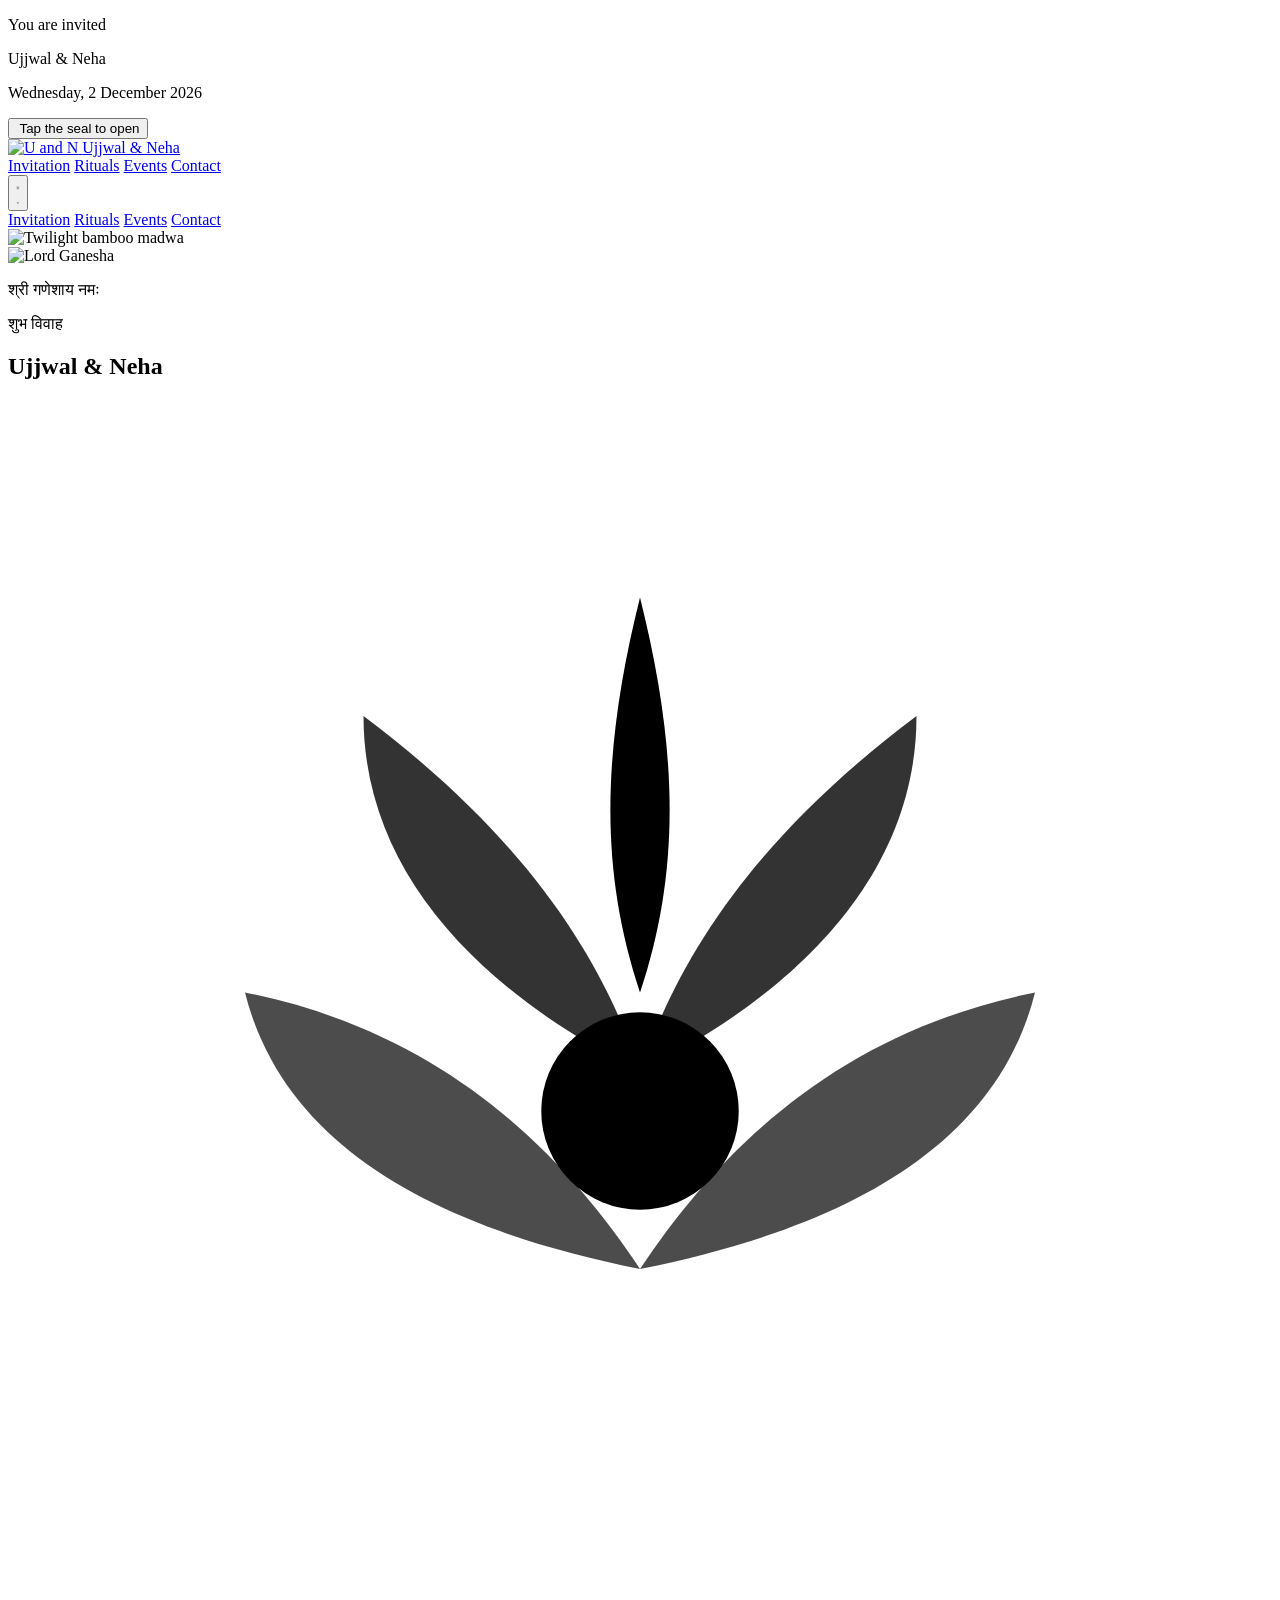
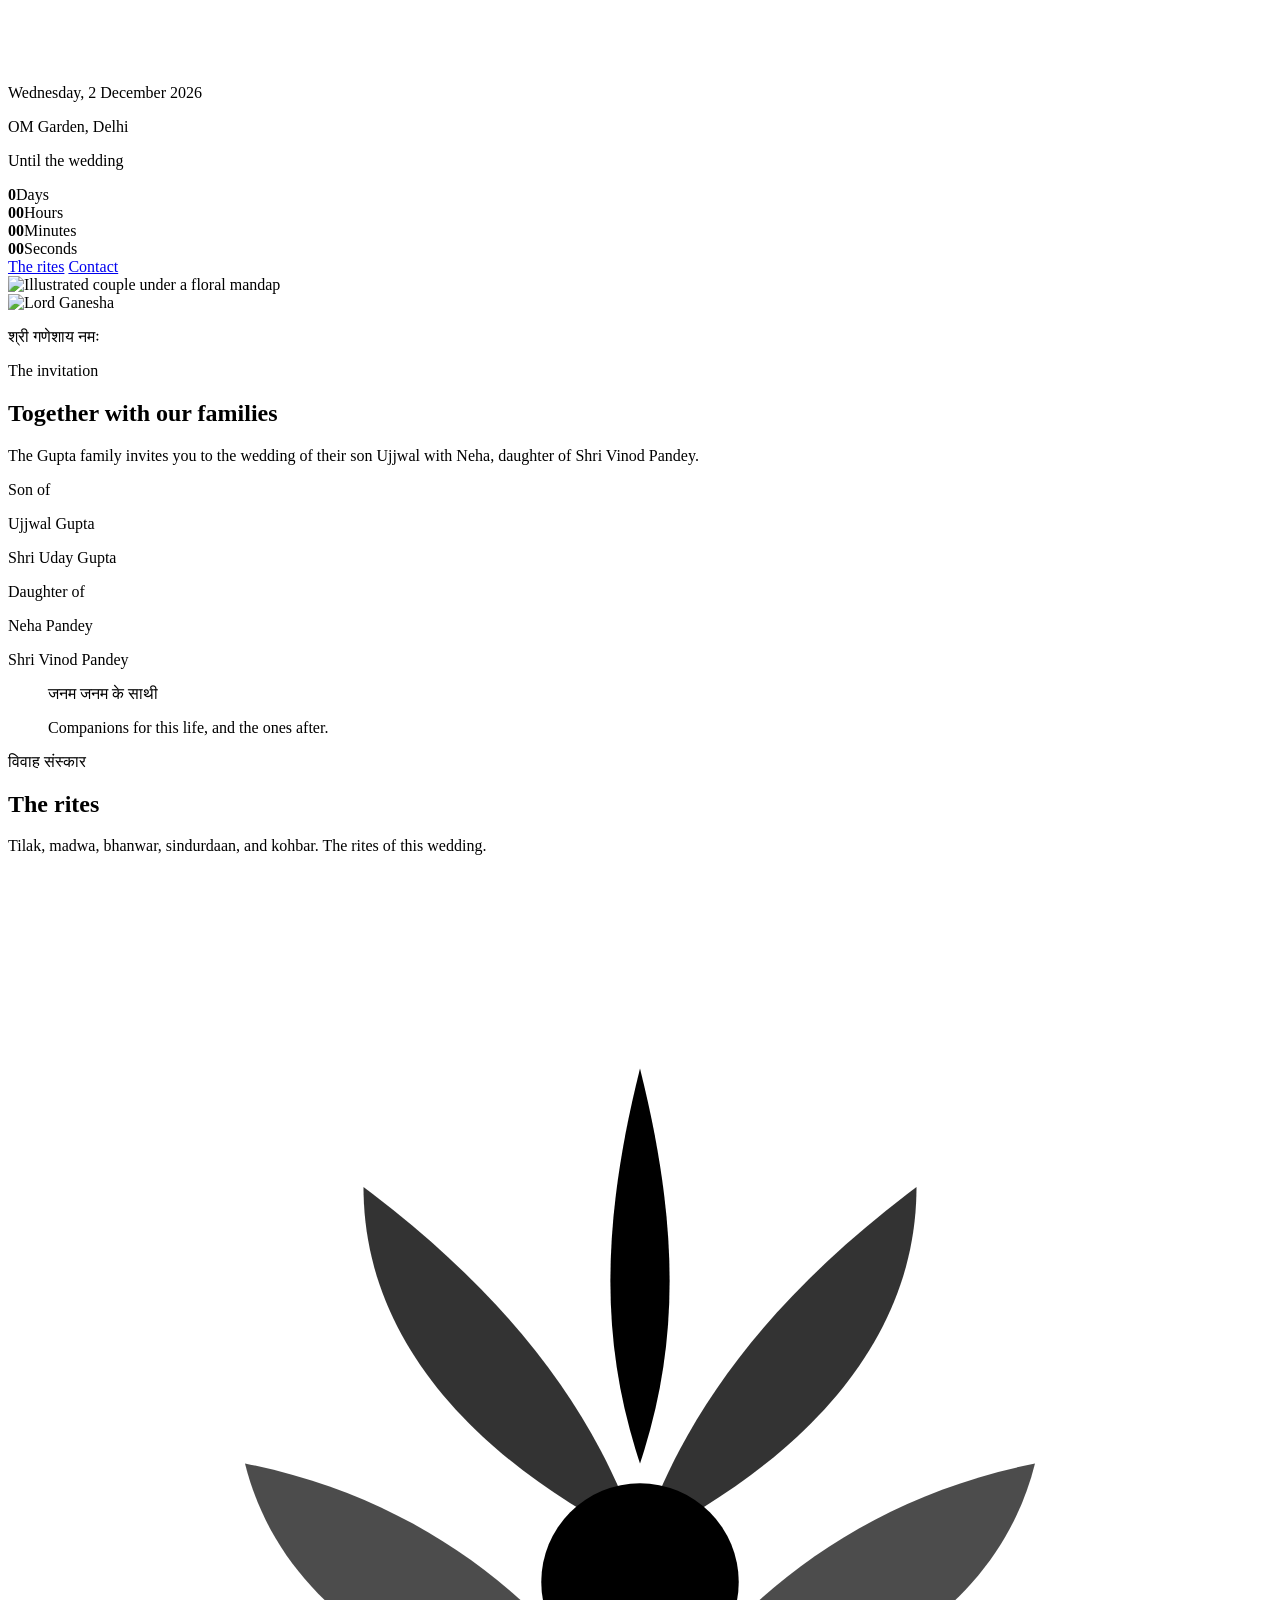
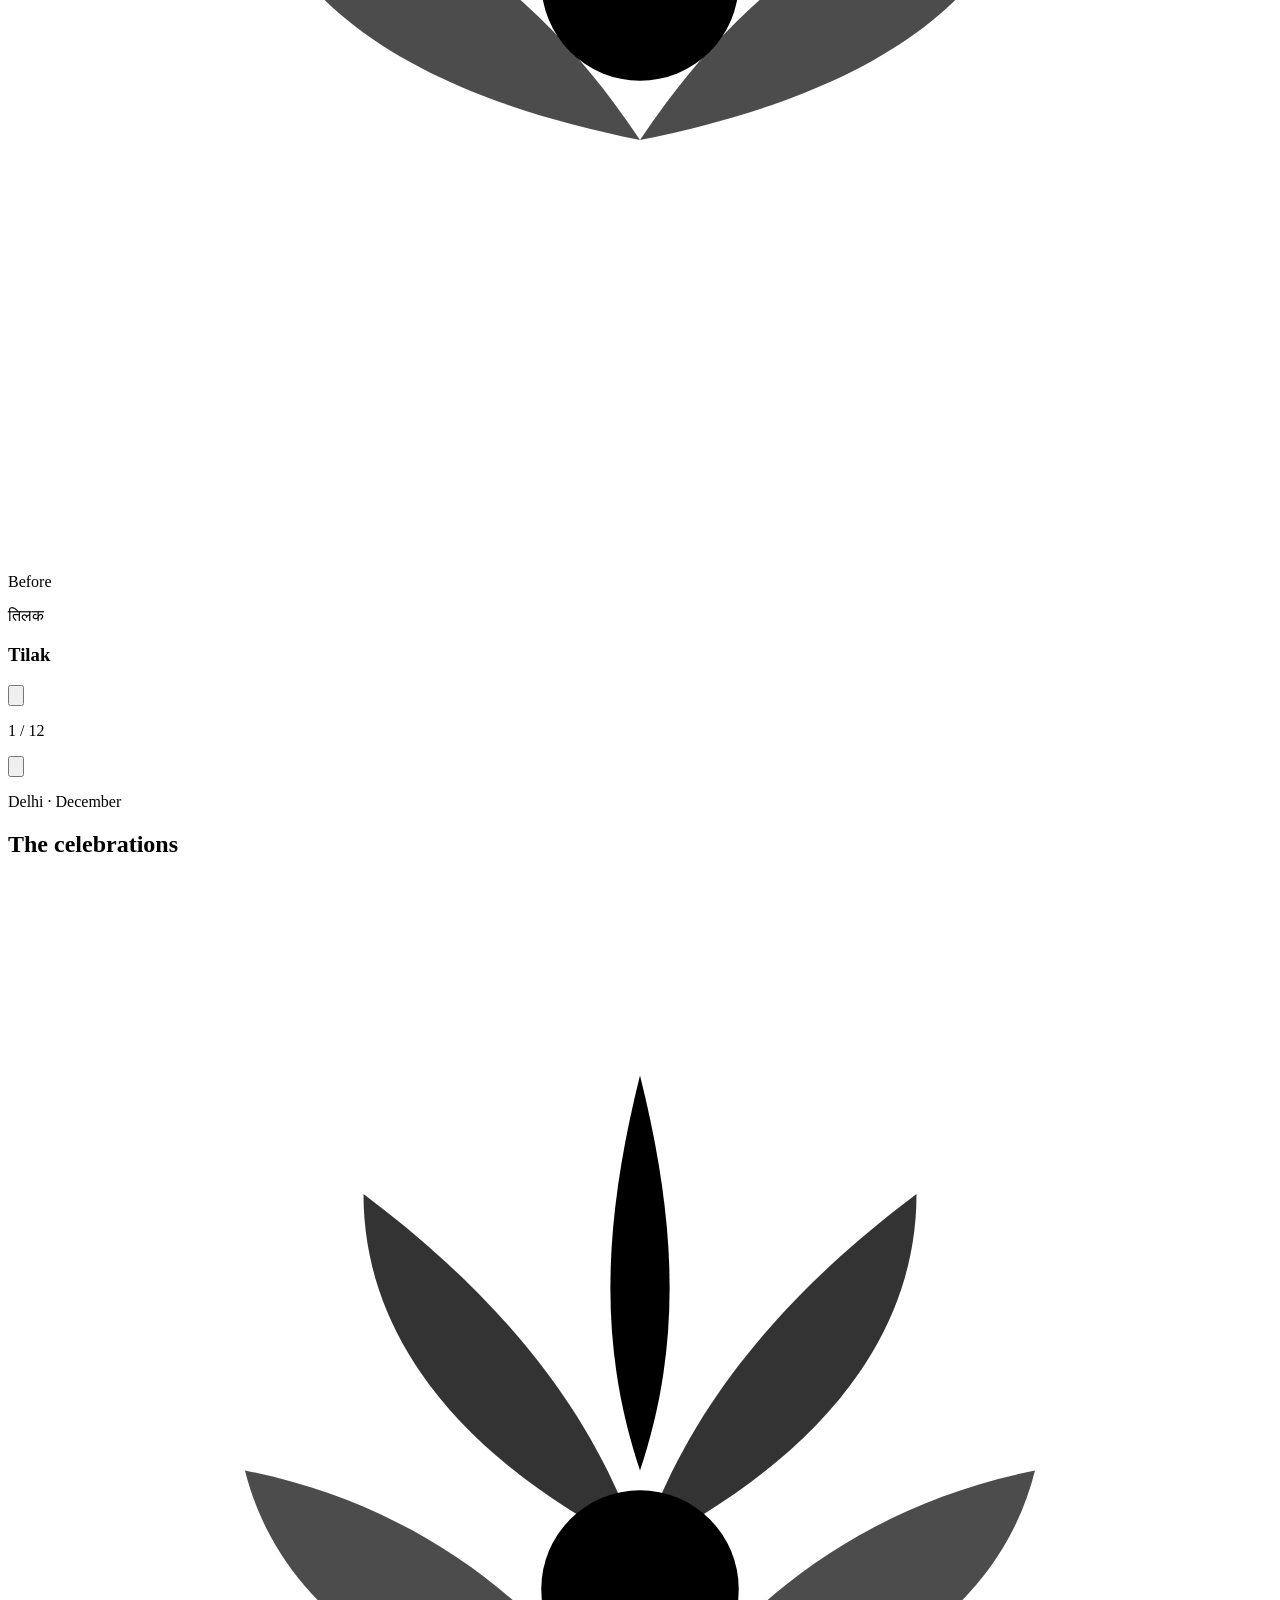
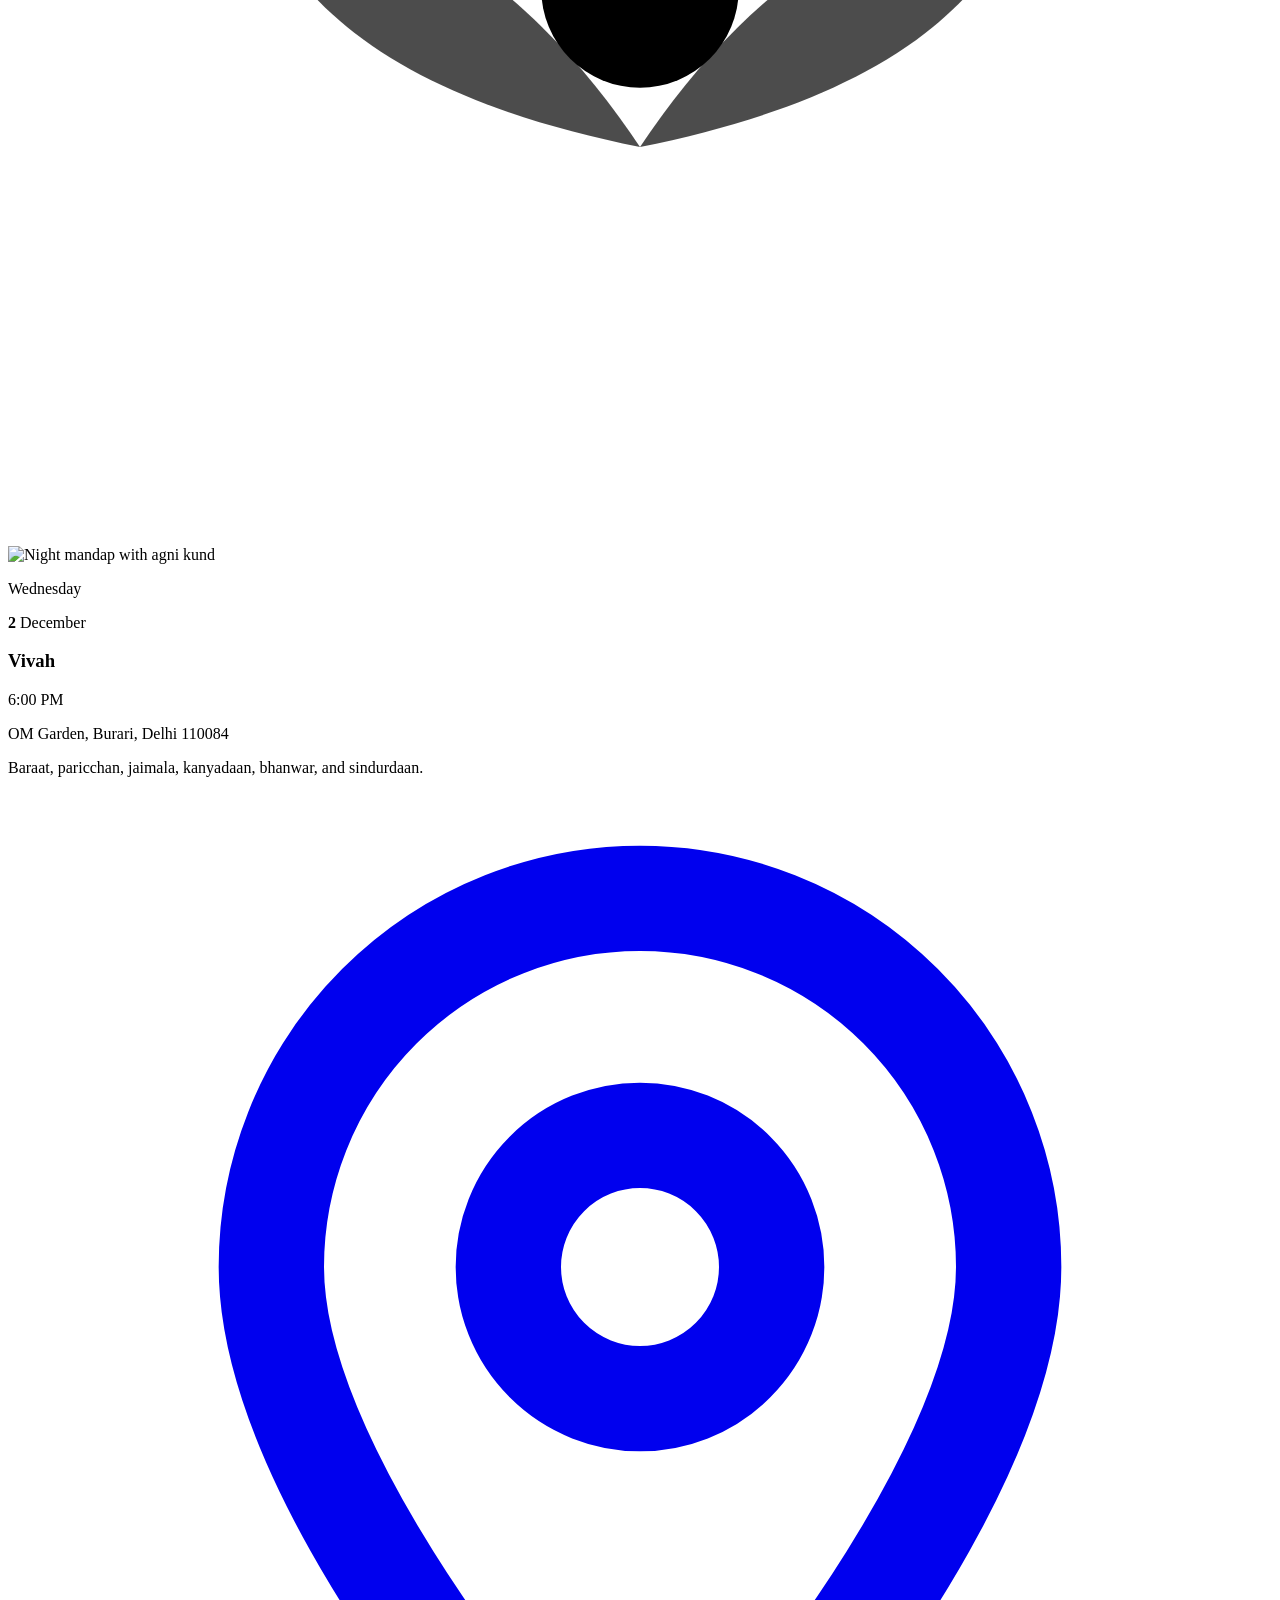
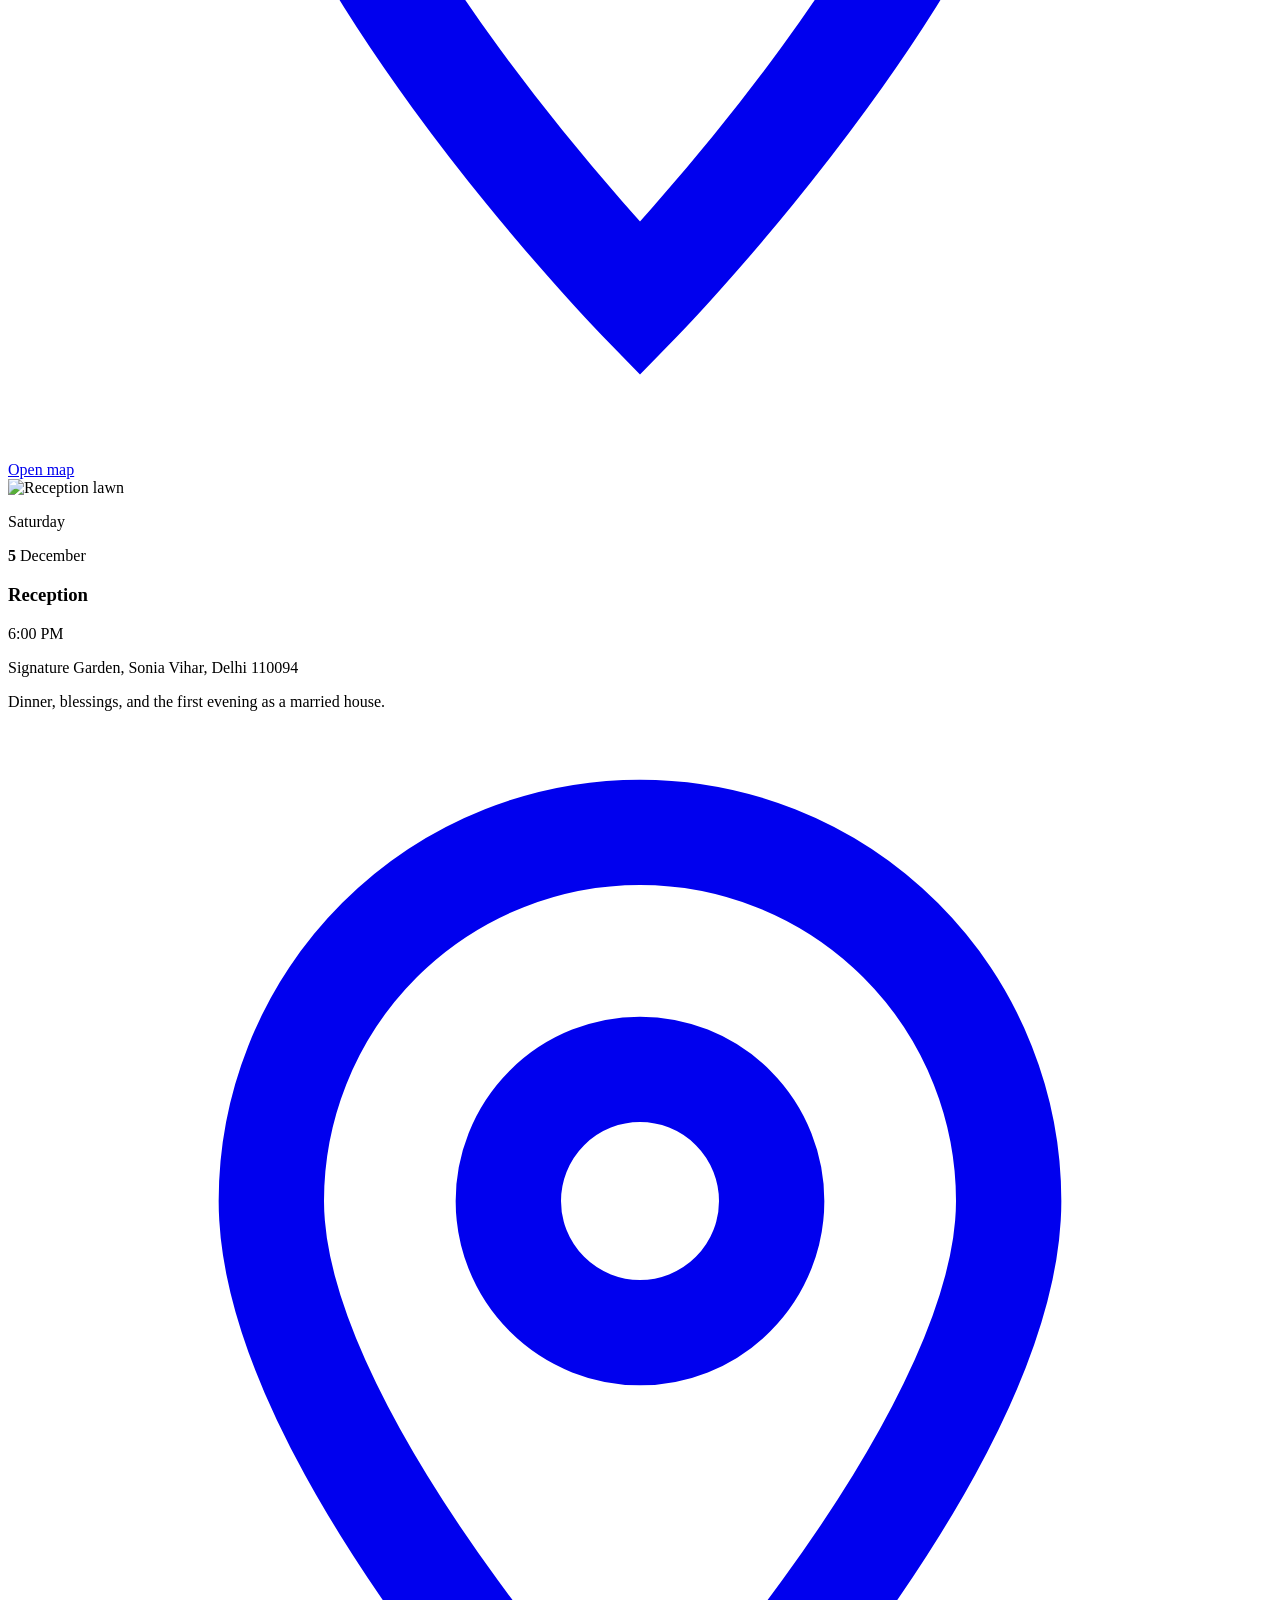
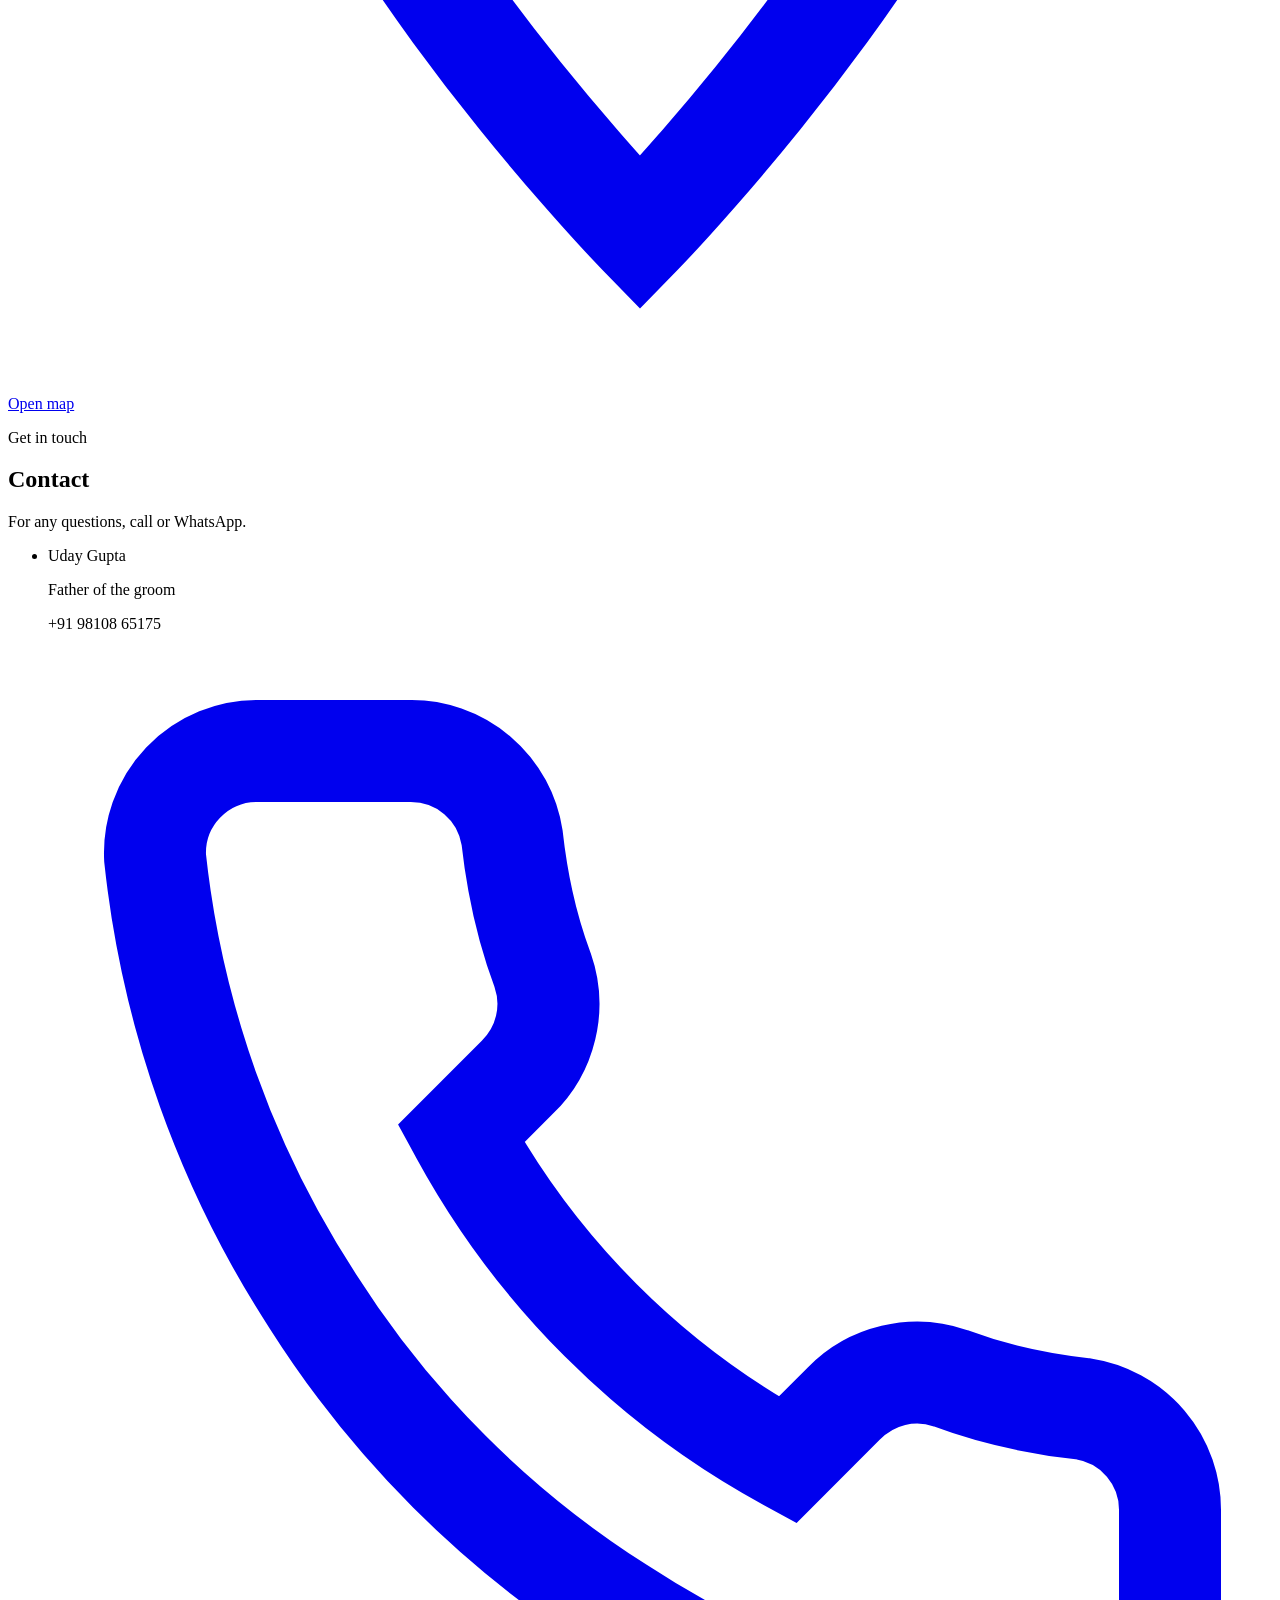
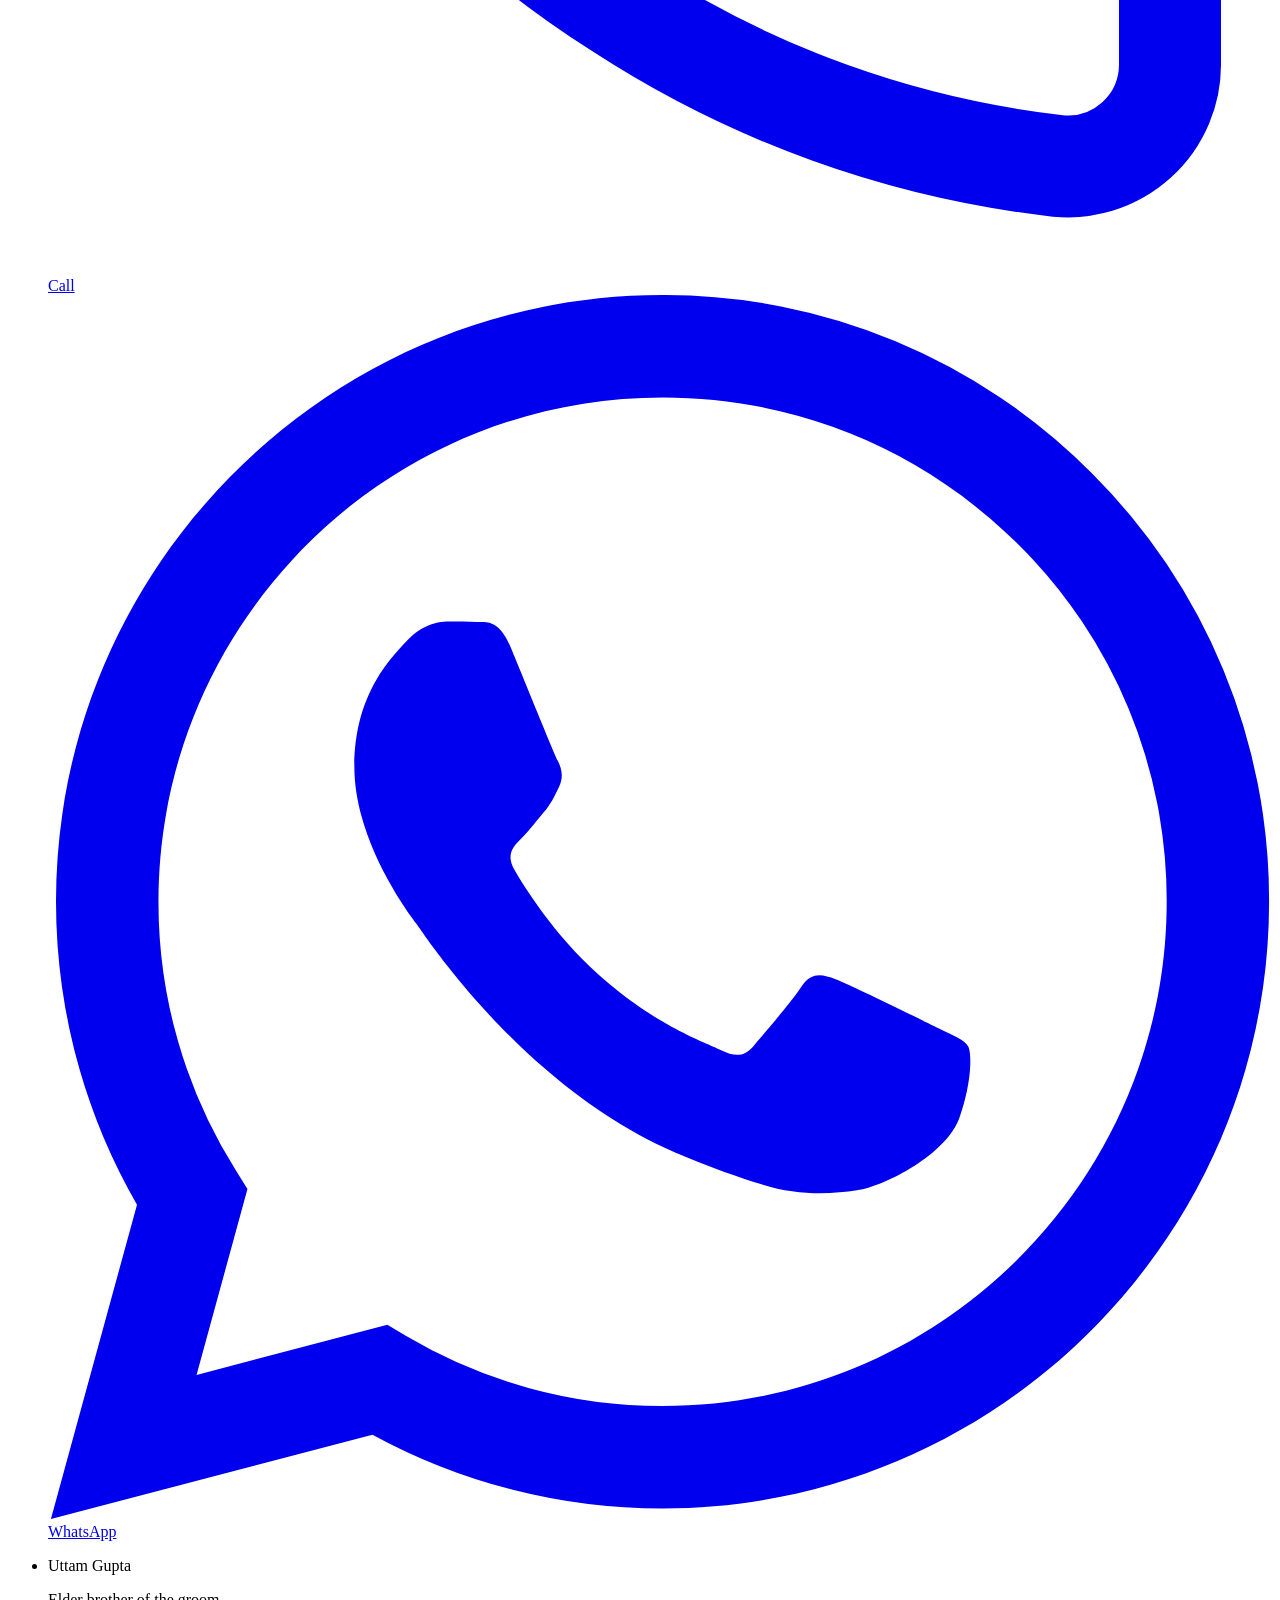
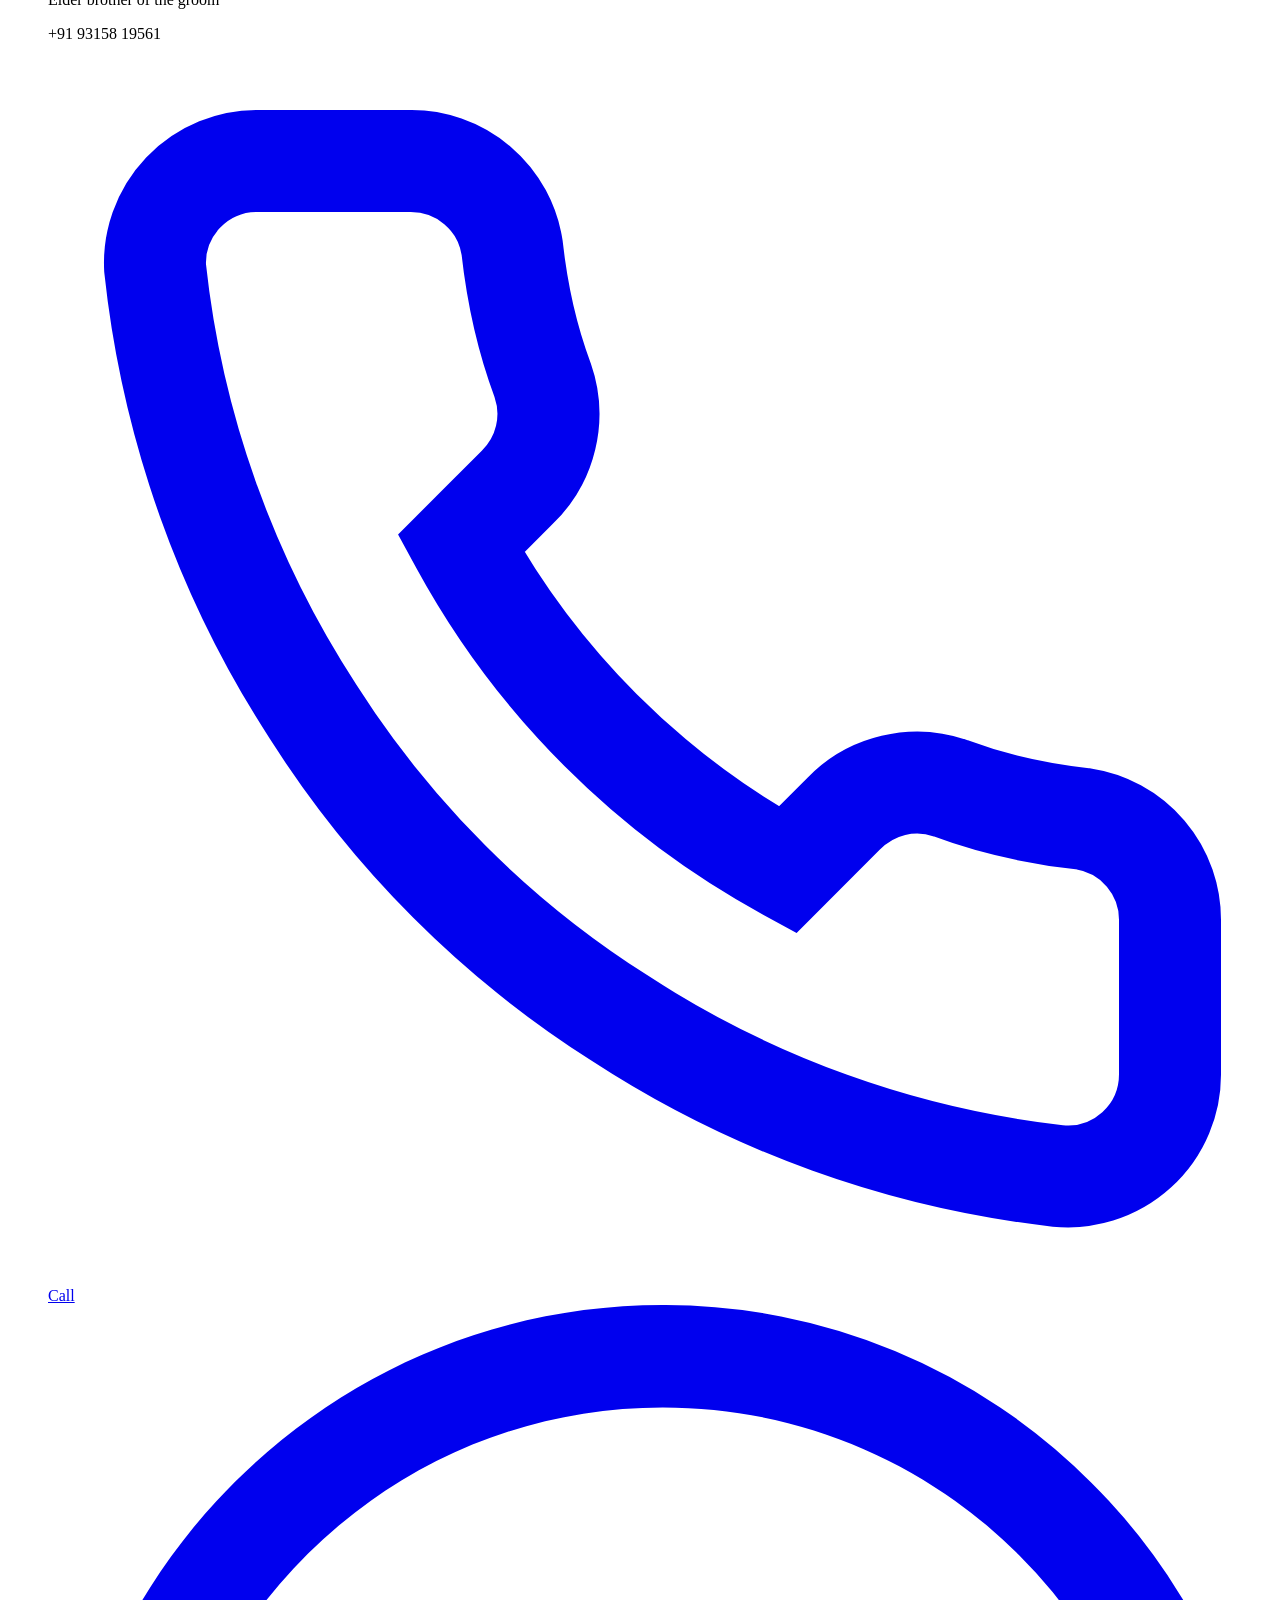
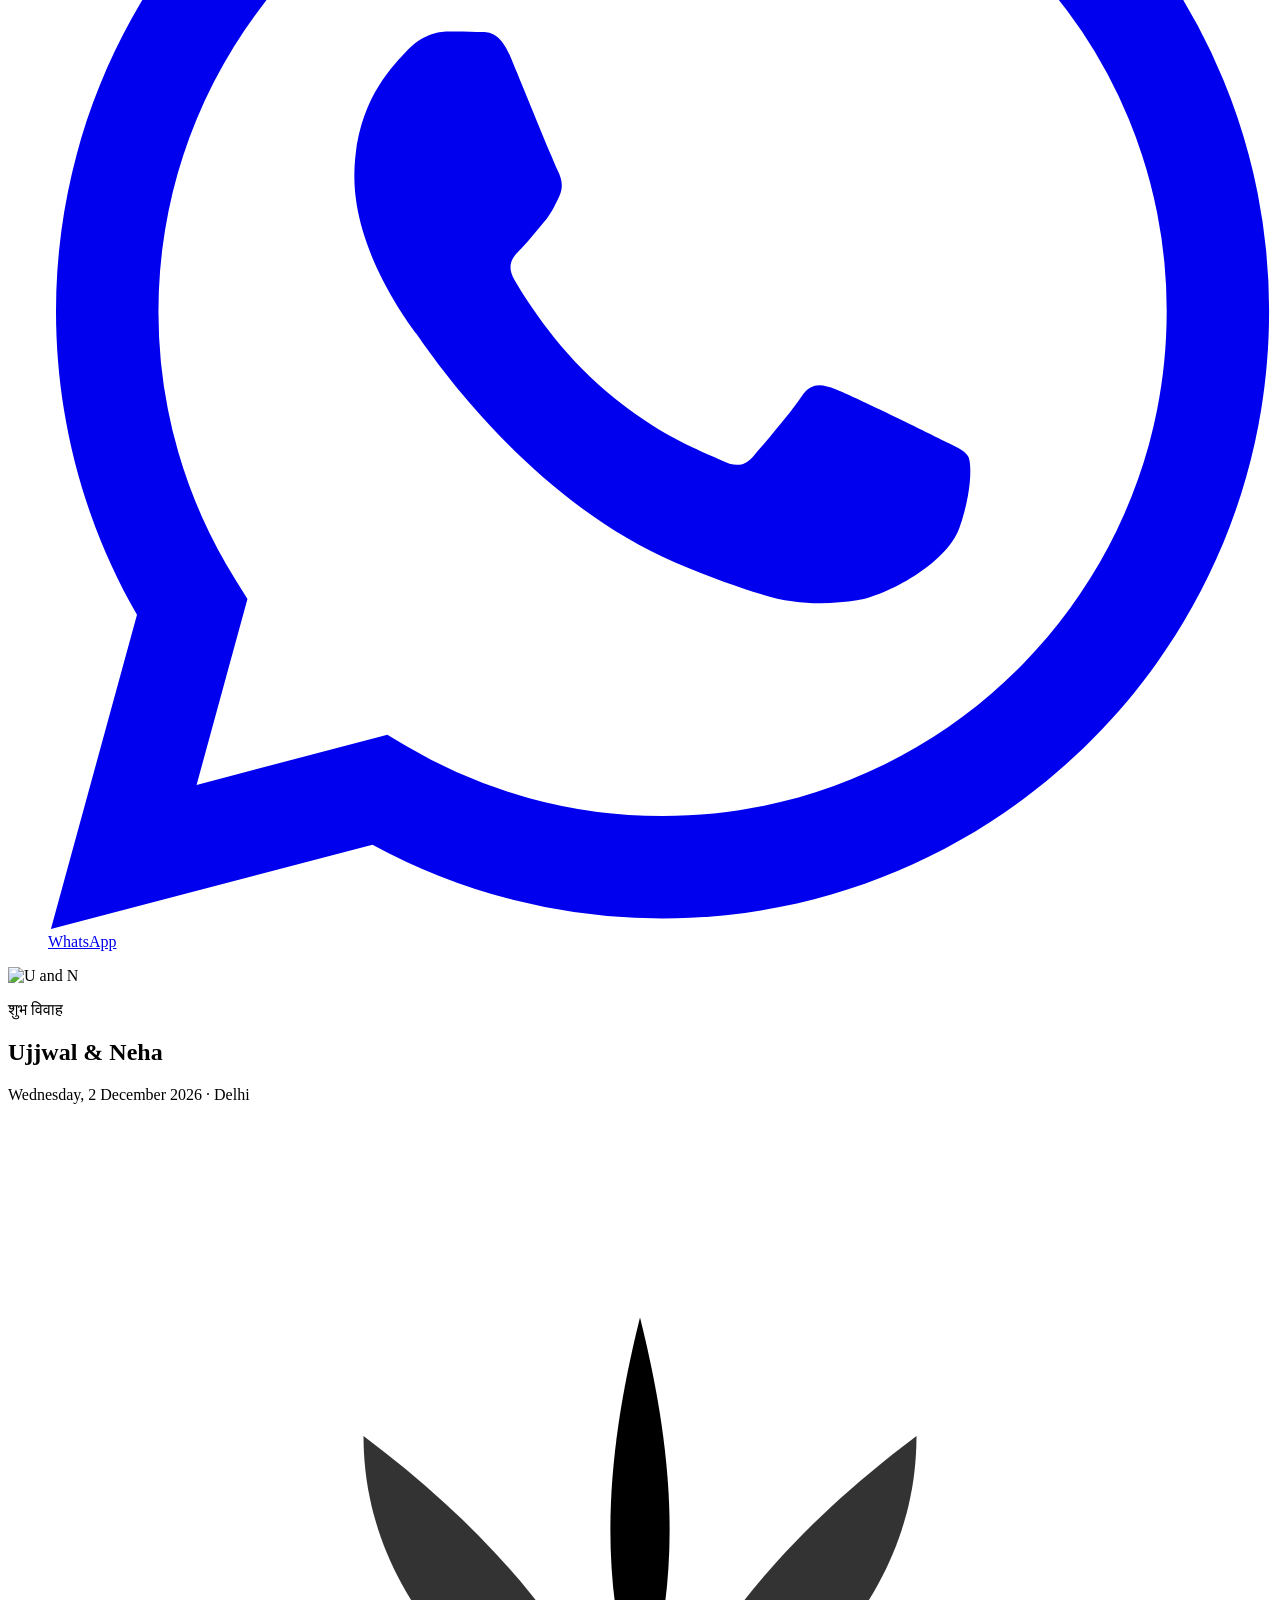
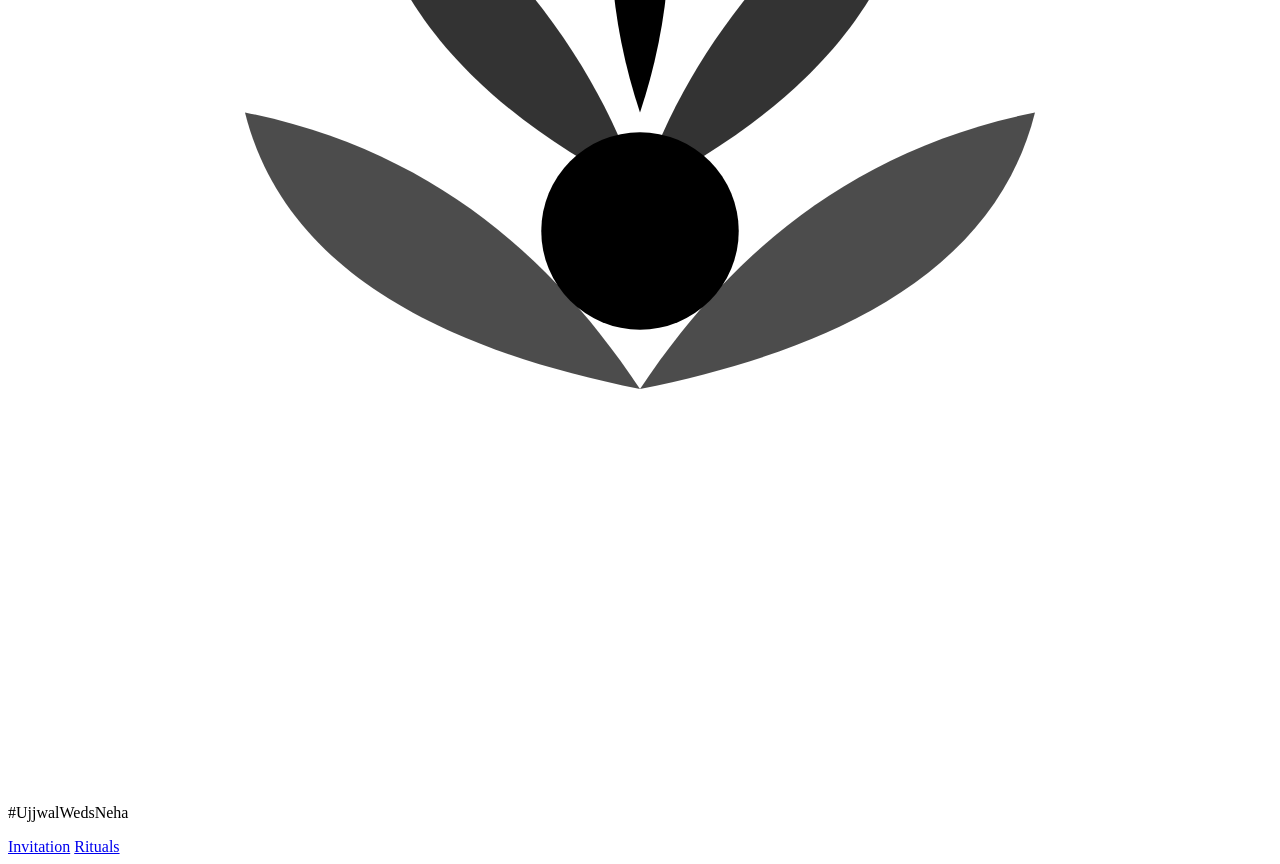
==== ujjwal-neha-wedding/index.html @ c1aa2977 "Export from Grok" ====
<!DOCTYPE html>
<html lang="en">
<head>
  <meta charset="UTF-8" />
  <meta name="viewport" content="width=device-width, initial-scale=1" />
  <title>Ujjwal & Neha</title>
  <meta name="description" content="Ujjwal Gupta and Neha Pandey invite you to their wedding in Delhi." />
  <meta name="theme-color" content="#2C3B29" />
  <link rel="preconnect" href="https://fonts.googleapis.com" />
  <link rel="preconnect" href="https://fonts.gstatic.com" crossorigin />
  <link href="https://fonts.googleapis.com/css2?family=Cormorant+Garamond:ital,wght@0,500;0,600;0,700;1,500;1,600&family=Outfit:wght@400;500;600;700&family=Tiro+Devanagari+Hindi:ital@0;1&display=swap" rel="stylesheet" />
  <link rel="stylesheet" href="/styles.css" />
</head>
<body>
  <div id="envelope" class="env-overlay" role="dialog" aria-label="Wedding envelope">
    <div class="env">
      <div class="env-front"></div>
      <div class="env-side env-side-left"></div>
      <div class="env-side env-side-right"></div>
      <div class="env-pocket">
        <div class="env-address">
          <p class="kicker sage">You are invited</p>
          <p class="display">Ujjwal & Neha</p>
          <p>Wednesday, 2 December 2026</p>
        </div>
      </div>
      <div class="env-flap">
        <div class="env-flap-face"></div>
        <div class="env-flap-back"></div>
      </div>
      <button type="button" class="env-seal-hit" id="seal" aria-label="Open the invitation">
        <span class="env-seal"><img src="/assets/monogram.webp" alt="" /></span>
        <span class="env-hint">Tap the seal to open</span>
      </button>
    </div>
  </div>

  <div id="site">
    <header class="site-header" id="header">
      <div class="header-inner">
        <a href="#top" class="brand">
          <img src="/assets/monogram.webp" alt="U and N" class="mono-sm" />
          <span>Ujjwal & Neha</span>
        </a>
        <nav class="nav-desk">
          <a href="#invitation">Invitation</a>
          <a href="#rites">Rituals</a>
          <a href="#events">Events</a>
          <a href="#contact">Contact</a>
        </nav>
        <button type="button" class="menu-btn" id="menu-btn" aria-label="Open menu">
          <svg id="icon-menu" viewBox="0 0 24 24" fill="none" stroke="currentColor" stroke-width="2"><path d="M4 6h16M4 12h16M4 18h16"/></svg>
          <svg id="icon-close" class="hidden" viewBox="0 0 24 24" fill="none" stroke="currentColor" stroke-width="2"><path d="M6 6l12 12M18 6L6 18"/></svg>
        </button>
      </div>
      <nav class="nav-mob hidden" id="nav-mob">
        <a href="#invitation">Invitation</a>
        <a href="#rites">Rituals</a>
        <a href="#events">Events</a>
        <a href="#contact">Contact</a>
      </nav>
    </header>

    <main>
      <section class="hero" id="top">
        <img src="/assets/hero-mandap.webp" alt="Twilight bamboo madwa" class="hero-bg" />
        <div class="hero-veil"></div>
        <div class="hero-inner">
          <img src="/assets/ganesh.webp" alt="Lord Ganesha" class="ganesh-lg" />
          <p class="deva gold-soft rise">श्री गणेशाय नमः</p>
          <p class="deva blessing">शुभ विवाह</p>
          <h1 class="display rise">Ujjwal <span>&</span> Neha</h1>
          <div class="divider light" aria-hidden="true">
            <span></span>
            <svg viewBox="0 0 64 64"><path d="M32 10c2 8 2 14 0 20-2-6-2-12 0-20Z"/><path d="M18 16c8 6 12 12 14 18-8-4-14-10-14-18Z" opacity=".8"/><path d="M46 16c-8 6-12 12-14 18 8-4 14-10 14-18Z" opacity=".8"/><path d="M12 30c10 2 16 8 20 14-10-2-18-6-20-14Z" opacity=".7"/><path d="M52 30c-10 2-16 8-20 14 10-2 18-6 20-14Z" opacity=".7"/><circle cx="32" cy="36" r="5"/></svg>
            <span></span>
          </div>
          <p class="hero-date">Wednesday, 2 December 2026</p>
          <p class="hero-place">OM Garden, Delhi</p>
          <div class="countdown" id="countdown">
            <p>Until the wedding</p>
            <div class="count-grid">
              <div><strong id="d">0</strong><span>Days</span></div>
              <div><strong id="h">00</strong><span>Hours</span></div>
              <div><strong id="m">00</strong><span>Minutes</span></div>
              <div><strong id="s">00</strong><span>Seconds</span></div>
            </div>
          </div>
          <div class="hero-actions">
            <a class="btn btn-gold" href="#rites">The rites</a>
            <a class="btn btn-outline" href="#contact">Contact</a>
          </div>
        </div>
      </section>

      <section class="section" id="invitation">
        <div class="invite-grid">
          <img src="/assets/couple.webp" alt="Illustrated couple under a floral mandap" class="invite-art" />
          <div>
            <img src="/assets/ganesh.webp" alt="Lord Ganesha" class="ganesh-sm" />
            <p class="deva maroon">श्री गणेशाय नमः</p>
            <p class="kicker">The invitation</p>
            <h2 class="display">Together with our families</h2>
            <p class="lead">The Gupta family invites you to the wedding of their son Ujjwal with Neha, daughter of Shri Vinod Pandey.</p>
            <div class="parents">
              <div>
                <p class="kicker muted">Son of</p>
                <p class="display sm">Ujjwal Gupta</p>
                <p class="soft">Shri Uday Gupta</p>
              </div>
              <div>
                <p class="kicker muted">Daughter of</p>
                <p class="display sm">Neha Pandey</p>
                <p class="soft">Shri Vinod Pandey</p>
              </div>
            </div>
            <blockquote>
              <p class="deva maroon">जनम जनम के साथी</p>
              <p class="soft italic">Companions for this life, and the ones after.</p>
            </blockquote>
          </div>
        </div>
      </section>

      <section class="section cream" id="rites">
        <p class="deva maroon center">विवाह संस्कार</p>
        <h2 class="display center">The rites</h2>
        <p class="lead center">Tilak, madwa, bhanwar, sindurdaan, and kohbar. The rites of this wedding.</p>
        <div class="divider" aria-hidden="true">
          <span></span>
          <svg viewBox="0 0 64 64"><path d="M32 10c2 8 2 14 0 20-2-6-2-12 0-20Z"/><path d="M18 16c8 6 12 12 14 18-8-4-14-10-14-18Z" opacity=".8"/><path d="M46 16c-8 6-12 12-14 18 8-4 14-10 14-18Z" opacity=".8"/><path d="M12 30c10 2 16 8 20 14-10-2-18-6-20-14Z" opacity=".7"/><path d="M52 30c-10 2-16 8-20 14 10-2 18-6 20-14Z" opacity=".7"/><circle cx="32" cy="36" r="5"/></svg>
          <span></span>
        </div>
        <article class="rite-card">
          <div class="rite-media">
            <img id="rite-img" src="/assets/ritual-tilak.webp" alt="" />
          </div>
          <div class="rite-body">
            <p class="kicker" id="rite-phase">Before</p>
            <p class="deva maroon" id="rite-sanskrit">तिलक</p>
            <h3 class="display" id="rite-title">Tilak</h3>
            <p class="lead" id="rite-meaning"></p>
            <div class="rite-nav">
              <button type="button" class="rite-arrow" id="rite-prev" aria-label="Previous rite">
                <svg viewBox="0 0 24 24" fill="none" stroke="currentColor" stroke-width="2"><path d="M15 18l-6-6 6-6"/></svg>
              </button>
              <p class="count" id="rite-count">1 / 12</p>
              <button type="button" class="rite-arrow" id="rite-next" aria-label="Next rite">
                <svg viewBox="0 0 24 24" fill="none" stroke="currentColor" stroke-width="2"><path d="M9 18l6-6-6-6"/></svg>
              </button>
            </div>
          </div>
        </article>
      </section>

      <section class="section" id="events">
        <p class="kicker center">Delhi · December</p>
        <h2 class="display center">The celebrations</h2>
        <div class="divider" aria-hidden="true">
          <span></span>
          <svg viewBox="0 0 64 64"><path d="M32 10c2 8 2 14 0 20-2-6-2-12 0-20Z"/><path d="M18 16c8 6 12 12 14 18-8-4-14-10-14-18Z" opacity=".8"/><path d="M46 16c-8 6-12 12-14 18 8-4 14-10 14-18Z" opacity=".8"/><path d="M12 30c10 2 16 8 20 14-10-2-18-6-20-14Z" opacity=".7"/><path d="M52 30c-10 2-16 8-20 14 10-2 18-6 20-14Z" opacity=".7"/><circle cx="32" cy="36" r="5"/></svg>
          <span></span>
        </div>
        <div class="event-grid">
          <article class="event-card">
            <div class="event-media">
              <img src="/assets/event-vivah.webp" alt="Night mandap with agni kund" />
              <div class="date-badge">
                <p>Wednesday</p>
                <strong>2</strong>
                <span>December</span>
              </div>
            </div>
            <div class="event-body">
              <h3 class="display">Vivah</h3>
              <p class="when">6:00 PM</p>
              <p class="soft">OM Garden, Burari, Delhi 110084</p>
              <p class="note">Baraat, paricchan, jaimala, kanyadaan, bhanwar, and sindurdaan.</p>
              <a class="btn btn-soft" href="https://maps.google.com/?q=OM+Garden+Burari+Delhi+110084" target="_blank" rel="noreferrer">
                <svg viewBox="0 0 24 24" fill="none" stroke="currentColor" stroke-width="2"><path d="M12 21s7-7.2 7-12a7 7 0 10-14 0c0 4.8 7 12 7 12z"/><circle cx="12" cy="9" r="2.5"/></svg>
                Open map
              </a>
            </div>
          </article>
          <article class="event-card" id="event-reception">
            <div class="event-media">
              <img src="/assets/ritual-reception.webp" alt="Reception lawn" />
              <div class="date-badge">
                <p>Saturday</p>
                <strong>5</strong>
                <span>December</span>
              </div>
            </div>
            <div class="event-body">
              <h3 class="display">Reception</h3>
              <p class="when">6:00 PM</p>
              <p class="soft">Signature Garden, Sonia Vihar, Delhi 110094</p>
              <p class="note">Dinner, blessings, and the first evening as a married house.</p>
              <a class="btn btn-soft" href="https://maps.google.com/?q=Signature+Garden+Sonia+Vihar+Delhi+110094" target="_blank" rel="noreferrer">
                <svg viewBox="0 0 24 24" fill="none" stroke="currentColor" stroke-width="2"><path d="M12 21s7-7.2 7-12a7 7 0 10-14 0c0 4.8 7 12 7 12z"/><circle cx="12" cy="9" r="2.5"/></svg>
                Open map
              </a>
            </div>
          </article>
        </div>
      </section>

      <section class="section cream" id="contact">
        <p class="kicker center">Get in touch</p>
        <h2 class="display center">Contact</h2>
        <p class="lead center">For any questions, call or WhatsApp.</p>
        <ul class="contact-grid">
          <li class="contact-card">
            <p class="display">Uday Gupta</p>
            <p class="kicker muted">Father of the groom</p>
            <p class="phone">+91 98108 65175</p>
            <a class="btn btn-primary" href="tel:+919810865175">
              <svg viewBox="0 0 24 24" fill="none" stroke="currentColor" stroke-width="2"><path d="M22 16.9v3a2 2 0 01-2.2 2 19.8 19.8 0 01-8.6-3.1 19.5 19.5 0 01-6-6 19.8 19.8 0 01-3.1-8.7A2 2 0 014.1 2h3a2 2 0 012 1.7c.1.9.3 1.8.6 2.6a2 2 0 01-.5 2.1L8.1 9.5a16 16 0 006.4 6.4l1.1-1.1a2 2 0 012.1-.5c.8.3 1.7.5 2.6.6a2 2 0 011.7 2z"/></svg>
              Call
            </a>
            <a class="btn btn-soft" href="https://wa.me/919810865175" target="_blank" rel="noreferrer">
              <svg viewBox="0 0 24 24" fill="currentColor"><path d="M17.472 14.382c-.297-.149-1.758-.867-2.03-.967-.273-.099-.471-.148-.67.15-.197.297-.767.966-.94 1.164-.173.199-.347.223-.644.075-.297-.15-1.255-.463-2.39-1.475-.883-.788-1.48-1.761-1.653-2.059-.173-.297-.018-.458.13-.606.134-.133.298-.347.446-.52.149-.174.198-.298.298-.497.099-.198.05-.371-.025-.52-.075-.149-.669-1.612-.916-2.207-.242-.579-.487-.5-.669-.51-.173-.008-.371-.01-.57-.01-.198 0-.52.074-.792.372-.272.297-1.04 1.016-1.04 2.479 0 1.462 1.065 2.875 1.213 3.074.149.198 2.096 3.2 5.077 4.487.709.306 1.262.489 1.694.625.712.227 1.36.195 1.871.118.571-.085 1.758-.719 2.006-1.413.248-.694.248-1.289.173-1.413-.074-.124-.272-.198-.57-.347m-5.421 7.403h-.004a9.87 9.87 0 01-5.031-1.378l-.361-.214-3.741.982.998-3.648-.235-.374a9.86 9.86 0 01-1.51-5.26c.001-5.45 4.436-9.884 9.888-9.884 2.64 0 5.122 1.03 6.988 2.898a9.825 9.825 0 012.893 6.994c-.003 5.45-4.435 9.884-9.885 9.884m8.413-18.297A11.815 11.815 0 0012.05 0C5.495 0 .16 5.335.157 11.892c0 2.096.547 4.142 1.588 5.945L.057 24l6.305-1.654a11.882 11.882 0 005.683 1.448h.005c6.554 0 11.89-5.335 11.893-11.893a11.821 11.821 0 00-3.48-8.413Z"/></svg>
              WhatsApp
            </a>
          </li>
          <li class="contact-card">
            <p class="display">Uttam Gupta</p>
            <p class="kicker muted">Elder brother of the groom</p>
            <p class="phone">+91 93158 19561</p>
            <a class="btn btn-primary" href="tel:+919315819561">
              <svg viewBox="0 0 24 24" fill="none" stroke="currentColor" stroke-width="2"><path d="M22 16.9v3a2 2 0 01-2.2 2 19.8 19.8 0 01-8.6-3.1 19.5 19.5 0 01-6-6 19.8 19.8 0 01-3.1-8.7A2 2 0 014.1 2h3a2 2 0 012 1.7c.1.9.3 1.8.6 2.6a2 2 0 01-.5 2.1L8.1 9.5a16 16 0 006.4 6.4l1.1-1.1a2 2 0 012.1-.5c.8.3 1.7.5 2.6.6a2 2 0 011.7 2z"/></svg>
              Call
            </a>
            <a class="btn btn-soft" href="https://wa.me/919315819561" target="_blank" rel="noreferrer">
              <svg viewBox="0 0 24 24" fill="currentColor"><path d="M17.472 14.382c-.297-.149-1.758-.867-2.03-.967-.273-.099-.471-.148-.67.15-.197.297-.767.966-.94 1.164-.173.199-.347.223-.644.075-.297-.15-1.255-.463-2.39-1.475-.883-.788-1.48-1.761-1.653-2.059-.173-.297-.018-.458.13-.606.134-.133.298-.347.446-.52.149-.174.198-.298.298-.497.099-.198.05-.371-.025-.52-.075-.149-.669-1.612-.916-2.207-.242-.579-.487-.5-.669-.51-.173-.008-.371-.01-.57-.01-.198 0-.52.074-.792.372-.272.297-1.04 1.016-1.04 2.479 0 1.462 1.065 2.875 1.213 3.074.149.198 2.096 3.2 5.077 4.487.709.306 1.262.489 1.694.625.712.227 1.36.195 1.871.118.571-.085 1.758-.719 2.006-1.413.248-.694.248-1.289.173-1.413-.074-.124-.272-.198-.57-.347m-5.421 7.403h-.004a9.87 9.87 0 01-5.031-1.378l-.361-.214-3.741.982.998-3.648-.235-.374a9.86 9.86 0 01-1.51-5.26c.001-5.45 4.436-9.884 9.888-9.884 2.64 0 5.122 1.03 6.988 2.898a9.825 9.825 0 012.893 6.994c-.003 5.45-4.435 9.884-9.885 9.884m8.413-18.297A11.815 11.815 0 0012.05 0C5.495 0 .16 5.335.157 11.892c0 2.096.547 4.142 1.588 5.945L.057 24l6.305-1.654a11.882 11.882 0 005.683 1.448h.005c6.554 0 11.89-5.335 11.893-11.893a11.821 11.821 0 00-3.48-8.413Z"/></svg>
              WhatsApp
            </a>
          </li>
        </ul>
      </section>
    </main>

    <footer class="site-footer">
      <img src="/assets/monogram.webp" alt="U and N" class="mono-lg" />
      <p class="deva gold-soft">शुभ विवाह</p>
      <h2 class="display">Ujjwal & Neha</h2>
      <p class="foot-meta">Wednesday, 2 December 2026 · Delhi</p>
      <div class="divider light" aria-hidden="true">
        <span></span>
        <svg viewBox="0 0 64 64"><path d="M32 10c2 8 2 14 0 20-2-6-2-12 0-20Z"/><path d="M18 16c8 6 12 12 14 18-8-4-14-10-14-18Z" opacity=".8"/><path d="M46 16c-8 6-12 12-14 18 8-4 14-10 14-18Z" opacity=".8"/><path d="M12 30c10 2 16 8 20 14-10-2-18-6-20-14Z" opacity=".7"/><path d="M52 30c-10 2-16 8-20 14 10-2 18-6 20-14Z" opacity=".7"/><circle cx="32" cy="36" r="5"/></svg>
        <span></span>
      </div>
      <p class="hashtag">#UjjwalWedsNeha</p>
      <nav>
        <a href="#invitation">Invitation</a>
        <a href="#rites">Rituals</a>
      </nav>
    </footer>
  </div>

  <script src="/app.js"></script>
</body>
</html>
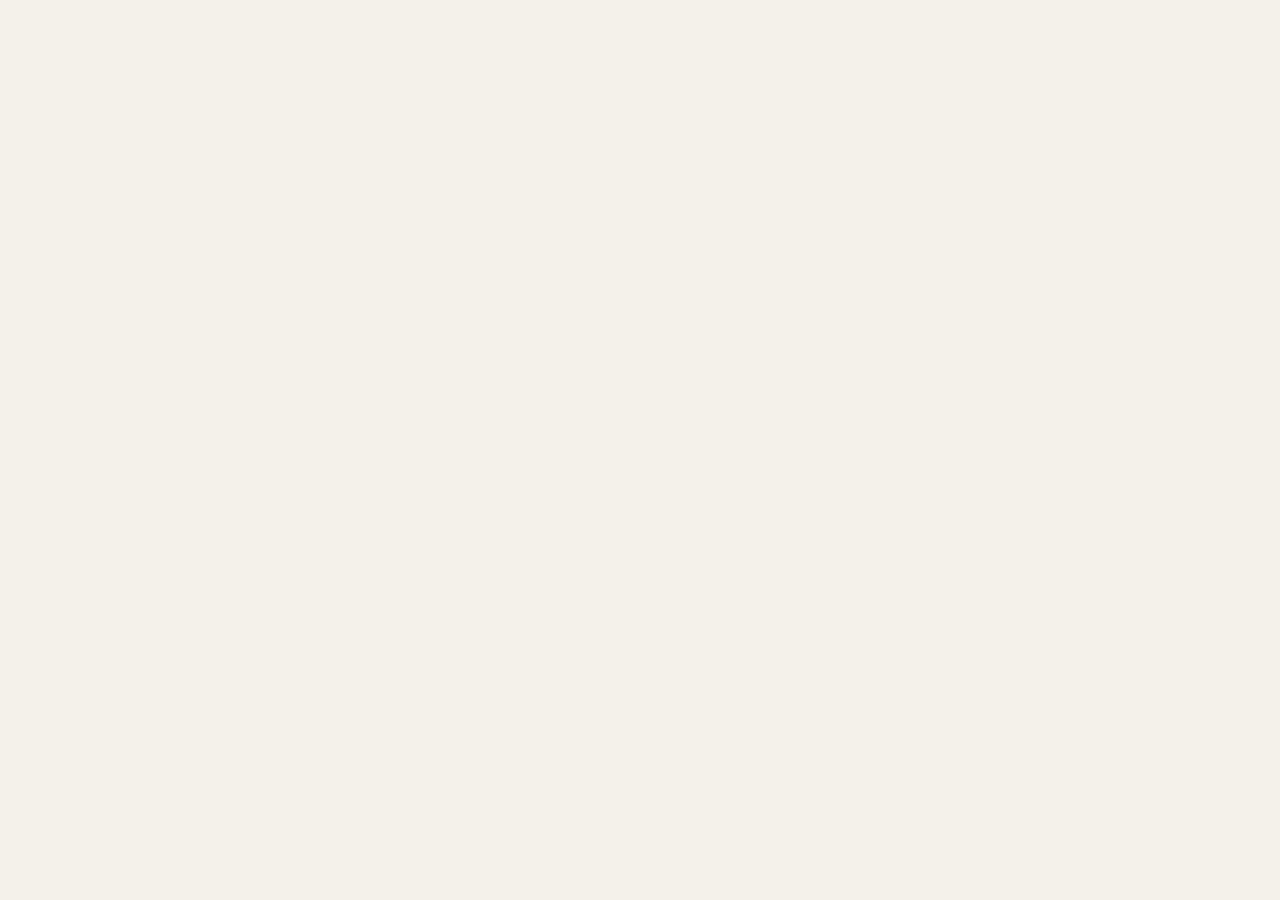
==== commit 9a94af42: "Add couple photos and the meet-the-couple section. The invitation now uses the river portrait, a pho" ====
--- a/ujjwal-neha-wedding/index.html
+++ b/ujjwal-neha-wedding/index.html
@@ -1,263 +1,10 @@
 <!DOCTYPE html>
 <html lang="en">
 <head>
-  <meta charset="UTF-8" />
+  <meta charset="utf-8" />
   <meta name="viewport" content="width=device-width, initial-scale=1" />
-  <title>Ujjwal & Neha</title>
-  <meta name="description" content="Ujjwal Gupta and Neha Pandey invite you to their wedding in Delhi." />
-  <meta name="theme-color" content="#2C3B29" />
-  <link rel="preconnect" href="https://fonts.googleapis.com" />
-  <link rel="preconnect" href="https://fonts.gstatic.com" crossorigin />
-  <link href="https://fonts.googleapis.com/css2?family=Cormorant+Garamond:ital,wght@0,500;0,600;0,700;1,500;1,600&family=Outfit:wght@400;500;600;700&family=Tiro+Devanagari+Hindi:ital@0;1&display=swap" rel="stylesheet" />
-  <link rel="stylesheet" href="/styles.css" />
+  <title></title>
+  <style>html,body{margin:0;height:100%;background:#f4f1ea}</style>
 </head>
-<body>
-  <div id="envelope" class="env-overlay" role="dialog" aria-label="Wedding envelope">
-    <div class="env">
-      <div class="env-front"></div>
-      <div class="env-side env-side-left"></div>
-      <div class="env-side env-side-right"></div>
-      <div class="env-pocket">
-        <div class="env-address">
-          <p class="kicker sage">You are invited</p>
-          <p class="display">Ujjwal & Neha</p>
-          <p>Wednesday, 2 December 2026</p>
-        </div>
-      </div>
-      <div class="env-flap">
-        <div class="env-flap-face"></div>
-        <div class="env-flap-back"></div>
-      </div>
-      <button type="button" class="env-seal-hit" id="seal" aria-label="Open the invitation">
-        <span class="env-seal"><img src="/assets/monogram.webp" alt="" /></span>
-        <span class="env-hint">Tap the seal to open</span>
-      </button>
-    </div>
-  </div>
-
-  <div id="site">
-    <header class="site-header" id="header">
-      <div class="header-inner">
-        <a href="#top" class="brand">
-          <img src="/assets/monogram.webp" alt="U and N" class="mono-sm" />
-          <span>Ujjwal & Neha</span>
-        </a>
-        <nav class="nav-desk">
-          <a href="#invitation">Invitation</a>
-          <a href="#rites">Rituals</a>
-          <a href="#events">Events</a>
-          <a href="#contact">Contact</a>
-        </nav>
-        <button type="button" class="menu-btn" id="menu-btn" aria-label="Open menu">
-          <svg id="icon-menu" viewBox="0 0 24 24" fill="none" stroke="currentColor" stroke-width="2"><path d="M4 6h16M4 12h16M4 18h16"/></svg>
-          <svg id="icon-close" class="hidden" viewBox="0 0 24 24" fill="none" stroke="currentColor" stroke-width="2"><path d="M6 6l12 12M18 6L6 18"/></svg>
-        </button>
-      </div>
-      <nav class="nav-mob hidden" id="nav-mob">
-        <a href="#invitation">Invitation</a>
-        <a href="#rites">Rituals</a>
-        <a href="#events">Events</a>
-        <a href="#contact">Contact</a>
-      </nav>
-    </header>
-
-    <main>
-      <section class="hero" id="top">
-        <img src="/assets/hero-mandap.webp" alt="Twilight bamboo madwa" class="hero-bg" />
-        <div class="hero-veil"></div>
-        <div class="hero-inner">
-          <img src="/assets/ganesh.webp" alt="Lord Ganesha" class="ganesh-lg" />
-          <p class="deva gold-soft rise">श्री गणेशाय नमः</p>
-          <p class="deva blessing">शुभ विवाह</p>
-          <h1 class="display rise">Ujjwal <span>&</span> Neha</h1>
-          <div class="divider light" aria-hidden="true">
-            <span></span>
-            <svg viewBox="0 0 64 64"><path d="M32 10c2 8 2 14 0 20-2-6-2-12 0-20Z"/><path d="M18 16c8 6 12 12 14 18-8-4-14-10-14-18Z" opacity=".8"/><path d="M46 16c-8 6-12 12-14 18 8-4 14-10 14-18Z" opacity=".8"/><path d="M12 30c10 2 16 8 20 14-10-2-18-6-20-14Z" opacity=".7"/><path d="M52 30c-10 2-16 8-20 14 10-2 18-6 20-14Z" opacity=".7"/><circle cx="32" cy="36" r="5"/></svg>
-            <span></span>
-          </div>
-          <p class="hero-date">Wednesday, 2 December 2026</p>
-          <p class="hero-place">OM Garden, Delhi</p>
-          <div class="countdown" id="countdown">
-            <p>Until the wedding</p>
-            <div class="count-grid">
-              <div><strong id="d">0</strong><span>Days</span></div>
-              <div><strong id="h">00</strong><span>Hours</span></div>
-              <div><strong id="m">00</strong><span>Minutes</span></div>
-              <div><strong id="s">00</strong><span>Seconds</span></div>
-            </div>
-          </div>
-          <div class="hero-actions">
-            <a class="btn btn-gold" href="#rites">The rites</a>
-            <a class="btn btn-outline" href="#contact">Contact</a>
-          </div>
-        </div>
-      </section>
-
-      <section class="section" id="invitation">
-        <div class="invite-grid">
-          <img src="/assets/couple.webp" alt="Illustrated couple under a floral mandap" class="invite-art" />
-          <div>
-            <img src="/assets/ganesh.webp" alt="Lord Ganesha" class="ganesh-sm" />
-            <p class="deva maroon">श्री गणेशाय नमः</p>
-            <p class="kicker">The invitation</p>
-            <h2 class="display">Together with our families</h2>
-            <p class="lead">The Gupta family invites you to the wedding of their son Ujjwal with Neha, daughter of Shri Vinod Pandey.</p>
-            <div class="parents">
-              <div>
-                <p class="kicker muted">Son of</p>
-                <p class="display sm">Ujjwal Gupta</p>
-                <p class="soft">Shri Uday Gupta</p>
-              </div>
-              <div>
-                <p class="kicker muted">Daughter of</p>
-                <p class="display sm">Neha Pandey</p>
-                <p class="soft">Shri Vinod Pandey</p>
-              </div>
-            </div>
-            <blockquote>
-              <p class="deva maroon">जनम जनम के साथी</p>
-              <p class="soft italic">Companions for this life, and the ones after.</p>
-            </blockquote>
-          </div>
-        </div>
-      </section>
-
-      <section class="section cream" id="rites">
-        <p class="deva maroon center">विवाह संस्कार</p>
-        <h2 class="display center">The rites</h2>
-        <p class="lead center">Tilak, madwa, bhanwar, sindurdaan, and kohbar. The rites of this wedding.</p>
-        <div class="divider" aria-hidden="true">
-          <span></span>
-          <svg viewBox="0 0 64 64"><path d="M32 10c2 8 2 14 0 20-2-6-2-12 0-20Z"/><path d="M18 16c8 6 12 12 14 18-8-4-14-10-14-18Z" opacity=".8"/><path d="M46 16c-8 6-12 12-14 18 8-4 14-10 14-18Z" opacity=".8"/><path d="M12 30c10 2 16 8 20 14-10-2-18-6-20-14Z" opacity=".7"/><path d="M52 30c-10 2-16 8-20 14 10-2 18-6 20-14Z" opacity=".7"/><circle cx="32" cy="36" r="5"/></svg>
-          <span></span>
-        </div>
-        <article class="rite-card">
-          <div class="rite-media">
-            <img id="rite-img" src="/assets/ritual-tilak.webp" alt="" />
-          </div>
-          <div class="rite-body">
-            <p class="kicker" id="rite-phase">Before</p>
-            <p class="deva maroon" id="rite-sanskrit">तिलक</p>
-            <h3 class="display" id="rite-title">Tilak</h3>
-            <p class="lead" id="rite-meaning"></p>
-            <div class="rite-nav">
-              <button type="button" class="rite-arrow" id="rite-prev" aria-label="Previous rite">
-                <svg viewBox="0 0 24 24" fill="none" stroke="currentColor" stroke-width="2"><path d="M15 18l-6-6 6-6"/></svg>
-              </button>
-              <p class="count" id="rite-count">1 / 12</p>
-              <button type="button" class="rite-arrow" id="rite-next" aria-label="Next rite">
-                <svg viewBox="0 0 24 24" fill="none" stroke="currentColor" stroke-width="2"><path d="M9 18l6-6-6-6"/></svg>
-              </button>
-            </div>
-          </div>
-        </article>
-      </section>
-
-      <section class="section" id="events">
-        <p class="kicker center">Delhi · December</p>
-        <h2 class="display center">The celebrations</h2>
-        <div class="divider" aria-hidden="true">
-          <span></span>
-          <svg viewBox="0 0 64 64"><path d="M32 10c2 8 2 14 0 20-2-6-2-12 0-20Z"/><path d="M18 16c8 6 12 12 14 18-8-4-14-10-14-18Z" opacity=".8"/><path d="M46 16c-8 6-12 12-14 18 8-4 14-10 14-18Z" opacity=".8"/><path d="M12 30c10 2 16 8 20 14-10-2-18-6-20-14Z" opacity=".7"/><path d="M52 30c-10 2-16 8-20 14 10-2 18-6 20-14Z" opacity=".7"/><circle cx="32" cy="36" r="5"/></svg>
-          <span></span>
-        </div>
-        <div class="event-grid">
-          <article class="event-card">
-            <div class="event-media">
-              <img src="/assets/event-vivah.webp" alt="Night mandap with agni kund" />
-              <div class="date-badge">
-                <p>Wednesday</p>
-                <strong>2</strong>
-                <span>December</span>
-              </div>
-            </div>
-            <div class="event-body">
-              <h3 class="display">Vivah</h3>
-              <p class="when">6:00 PM</p>
-              <p class="soft">OM Garden, Burari, Delhi 110084</p>
-              <p class="note">Baraat, paricchan, jaimala, kanyadaan, bhanwar, and sindurdaan.</p>
-              <a class="btn btn-soft" href="https://maps.google.com/?q=OM+Garden+Burari+Delhi+110084" target="_blank" rel="noreferrer">
-                <svg viewBox="0 0 24 24" fill="none" stroke="currentColor" stroke-width="2"><path d="M12 21s7-7.2 7-12a7 7 0 10-14 0c0 4.8 7 12 7 12z"/><circle cx="12" cy="9" r="2.5"/></svg>
-                Open map
-              </a>
-            </div>
-          </article>
-          <article class="event-card" id="event-reception">
-            <div class="event-media">
-              <img src="/assets/ritual-reception.webp" alt="Reception lawn" />
-              <div class="date-badge">
-                <p>Saturday</p>
-                <strong>5</strong>
-                <span>December</span>
-              </div>
-            </div>
-            <div class="event-body">
-              <h3 class="display">Reception</h3>
-              <p class="when">6:00 PM</p>
-              <p class="soft">Signature Garden, Sonia Vihar, Delhi 110094</p>
-              <p class="note">Dinner, blessings, and the first evening as a married house.</p>
-              <a class="btn btn-soft" href="https://maps.google.com/?q=Signature+Garden+Sonia+Vihar+Delhi+110094" target="_blank" rel="noreferrer">
-                <svg viewBox="0 0 24 24" fill="none" stroke="currentColor" stroke-width="2"><path d="M12 21s7-7.2 7-12a7 7 0 10-14 0c0 4.8 7 12 7 12z"/><circle cx="12" cy="9" r="2.5"/></svg>
-                Open map
-              </a>
-            </div>
-          </article>
-        </div>
-      </section>
-
-      <section class="section cream" id="contact">
-        <p class="kicker center">Get in touch</p>
-        <h2 class="display center">Contact</h2>
-        <p class="lead center">For any questions, call or WhatsApp.</p>
-        <ul class="contact-grid">
-          <li class="contact-card">
-            <p class="display">Uday Gupta</p>
-            <p class="kicker muted">Father of the groom</p>
-            <p class="phone">+91 98108 65175</p>
-            <a class="btn btn-primary" href="tel:+919810865175">
-              <svg viewBox="0 0 24 24" fill="none" stroke="currentColor" stroke-width="2"><path d="M22 16.9v3a2 2 0 01-2.2 2 19.8 19.8 0 01-8.6-3.1 19.5 19.5 0 01-6-6 19.8 19.8 0 01-3.1-8.7A2 2 0 014.1 2h3a2 2 0 012 1.7c.1.9.3 1.8.6 2.6a2 2 0 01-.5 2.1L8.1 9.5a16 16 0 006.4 6.4l1.1-1.1a2 2 0 012.1-.5c.8.3 1.7.5 2.6.6a2 2 0 011.7 2z"/></svg>
-              Call
-            </a>
-            <a class="btn btn-soft" href="https://wa.me/919810865175" target="_blank" rel="noreferrer">
-              <svg viewBox="0 0 24 24" fill="currentColor"><path d="M17.472 14.382c-.297-.149-1.758-.867-2.03-.967-.273-.099-.471-.148-.67.15-.197.297-.767.966-.94 1.164-.173.199-.347.223-.644.075-.297-.15-1.255-.463-2.39-1.475-.883-.788-1.48-1.761-1.653-2.059-.173-.297-.018-.458.13-.606.134-.133.298-.347.446-.52.149-.174.198-.298.298-.497.099-.198.05-.371-.025-.52-.075-.149-.669-1.612-.916-2.207-.242-.579-.487-.5-.669-.51-.173-.008-.371-.01-.57-.01-.198 0-.52.074-.792.372-.272.297-1.04 1.016-1.04 2.479 0 1.462 1.065 2.875 1.213 3.074.149.198 2.096 3.2 5.077 4.487.709.306 1.262.489 1.694.625.712.227 1.36.195 1.871.118.571-.085 1.758-.719 2.006-1.413.248-.694.248-1.289.173-1.413-.074-.124-.272-.198-.57-.347m-5.421 7.403h-.004a9.87 9.87 0 01-5.031-1.378l-.361-.214-3.741.982.998-3.648-.235-.374a9.86 9.86 0 01-1.51-5.26c.001-5.45 4.436-9.884 9.888-9.884 2.64 0 5.122 1.03 6.988 2.898a9.825 9.825 0 012.893 6.994c-.003 5.45-4.435 9.884-9.885 9.884m8.413-18.297A11.815 11.815 0 0012.05 0C5.495 0 .16 5.335.157 11.892c0 2.096.547 4.142 1.588 5.945L.057 24l6.305-1.654a11.882 11.882 0 005.683 1.448h.005c6.554 0 11.89-5.335 11.893-11.893a11.821 11.821 0 00-3.48-8.413Z"/></svg>
-              WhatsApp
-            </a>
-          </li>
-          <li class="contact-card">
-            <p class="display">Uttam Gupta</p>
-            <p class="kicker muted">Elder brother of the groom</p>
-            <p class="phone">+91 93158 19561</p>
-            <a class="btn btn-primary" href="tel:+919315819561">
-              <svg viewBox="0 0 24 24" fill="none" stroke="currentColor" stroke-width="2"><path d="M22 16.9v3a2 2 0 01-2.2 2 19.8 19.8 0 01-8.6-3.1 19.5 19.5 0 01-6-6 19.8 19.8 0 01-3.1-8.7A2 2 0 014.1 2h3a2 2 0 012 1.7c.1.9.3 1.8.6 2.6a2 2 0 01-.5 2.1L8.1 9.5a16 16 0 006.4 6.4l1.1-1.1a2 2 0 012.1-.5c.8.3 1.7.5 2.6.6a2 2 0 011.7 2z"/></svg>
-              Call
-            </a>
-            <a class="btn btn-soft" href="https://wa.me/919315819561" target="_blank" rel="noreferrer">
-              <svg viewBox="0 0 24 24" fill="currentColor"><path d="M17.472 14.382c-.297-.149-1.758-.867-2.03-.967-.273-.099-.471-.148-.67.15-.197.297-.767.966-.94 1.164-.173.199-.347.223-.644.075-.297-.15-1.255-.463-2.39-1.475-.883-.788-1.48-1.761-1.653-2.059-.173-.297-.018-.458.13-.606.134-.133.298-.347.446-.52.149-.174.198-.298.298-.497.099-.198.05-.371-.025-.52-.075-.149-.669-1.612-.916-2.207-.242-.579-.487-.5-.669-.51-.173-.008-.371-.01-.57-.01-.198 0-.52.074-.792.372-.272.297-1.04 1.016-1.04 2.479 0 1.462 1.065 2.875 1.213 3.074.149.198 2.096 3.2 5.077 4.487.709.306 1.262.489 1.694.625.712.227 1.36.195 1.871.118.571-.085 1.758-.719 2.006-1.413.248-.694.248-1.289.173-1.413-.074-.124-.272-.198-.57-.347m-5.421 7.403h-.004a9.87 9.87 0 01-5.031-1.378l-.361-.214-3.741.982.998-3.648-.235-.374a9.86 9.86 0 01-1.51-5.26c.001-5.45 4.436-9.884 9.888-9.884 2.64 0 5.122 1.03 6.988 2.898a9.825 9.825 0 012.893 6.994c-.003 5.45-4.435 9.884-9.885 9.884m8.413-18.297A11.815 11.815 0 0012.05 0C5.495 0 .16 5.335.157 11.892c0 2.096.547 4.142 1.588 5.945L.057 24l6.305-1.654a11.882 11.882 0 005.683 1.448h.005c6.554 0 11.89-5.335 11.893-11.893a11.821 11.821 0 00-3.48-8.413Z"/></svg>
-              WhatsApp
-            </a>
-          </li>
-        </ul>
-      </section>
-    </main>
-
-    <footer class="site-footer">
-      <img src="/assets/monogram.webp" alt="U and N" class="mono-lg" />
-      <p class="deva gold-soft">शुभ विवाह</p>
-      <h2 class="display">Ujjwal & Neha</h2>
-      <p class="foot-meta">Wednesday, 2 December 2026 · Delhi</p>
-      <div class="divider light" aria-hidden="true">
-        <span></span>
-        <svg viewBox="0 0 64 64"><path d="M32 10c2 8 2 14 0 20-2-6-2-12 0-20Z"/><path d="M18 16c8 6 12 12 14 18-8-4-14-10-14-18Z" opacity=".8"/><path d="M46 16c-8 6-12 12-14 18 8-4 14-10 14-18Z" opacity=".8"/><path d="M12 30c10 2 16 8 20 14-10-2-18-6-20-14Z" opacity=".7"/><path d="M52 30c-10 2-16 8-20 14 10-2 18-6 20-14Z" opacity=".7"/><circle cx="32" cy="36" r="5"/></svg>
-        <span></span>
-      </div>
-      <p class="hashtag">#UjjwalWedsNeha</p>
-      <nav>
-        <a href="#invitation">Invitation</a>
-        <a href="#rites">Rituals</a>
-      </nav>
-    </footer>
-  </div>
-
-  <script src="/app.js"></script>
-</body>
+<body></body>
 </html>
